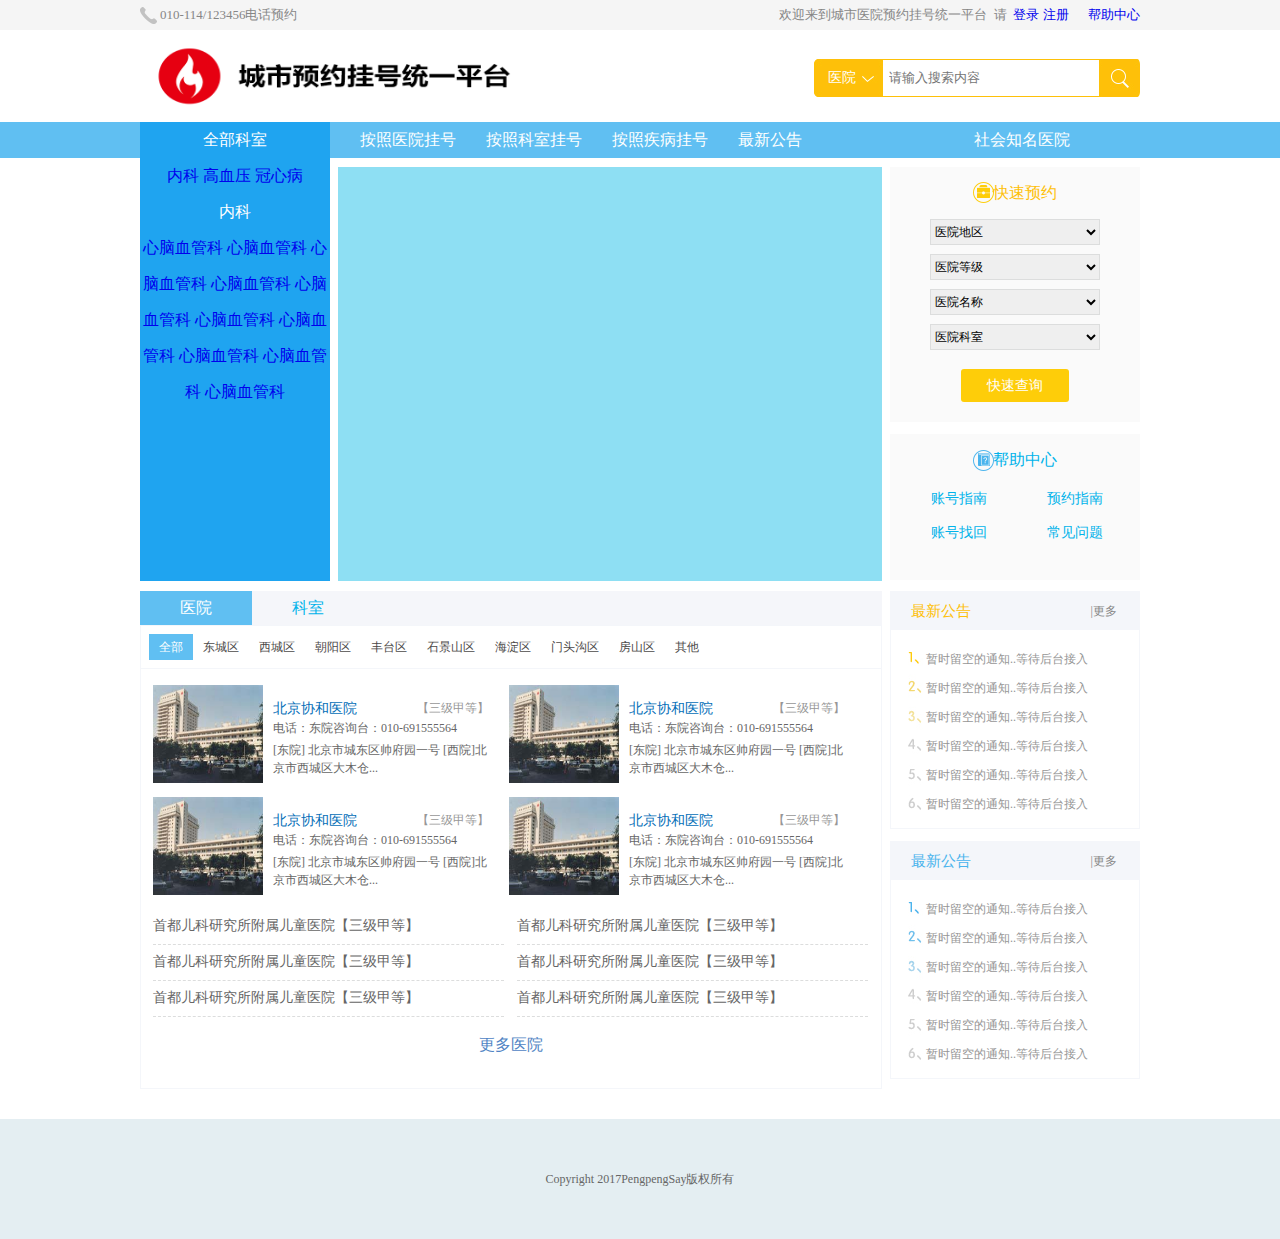
==== index.html @ 0125cd2b "Initial commit" ====
<!DOCTYPE html>
<html lang="en">
<head>
    <meta charset="UTF-8">
    <title>医院挂号平台</title>
    <link rel="stylesheet" href="css/index-layout.css">
    <link rel="stylesheet" href="css/base.css">
    <link rel="stylesheet" href="css/ui.css">
    <script type="text/javascript" src="js/jquery-3.2.1.min.js"></script>

</head>
<body>
<!--头部-->
<div id="top" class="top">
    <div class="wrap">
        <p class="call">010-114/123456电话预约</p>
        <p class="welcome">欢迎来到城市医院预约挂号统一平台&nbsp;
        请&nbsp;
            <a href="#">登录</a>
            <a href="#">注册</a>
            &nbsp;&nbsp;&nbsp;&nbsp;
            <a href="#">帮助中心</a> </p>
    </div>
</div>
<!--header-->
<div id="header" class="header">
    <div class="wrap clearfix">
    <a class="logo" href="#"><img src="img/logo.png"></a>
        <div class="search ui-search">
            <div class="ui-search-selected">医院</div>
            <div class="ui-search-select-list">
                <a href="#">科室</a>
                <a href="#">疾病</a>
                <a href="#">医院</a>
            </div>
            <input type="text" name="search-content" class="ui-search-input" placeholder="请输入搜索内容">
            <a href="#" class="ui-search-submit">&nbsp;</a>
        </div>
    </div>
</div>
<!--nav导航栏-->
<div id="nav" class="nav">
    <div class="wrap">
        <div class="link menu">全部科室
            <div class="menu-list ui-menu">
                <div class="ui-menu-item">

                    <a href="#" class="ui-menu-item-department">内科</a>
                    <a href="#" class="ui-menu-item-disease">高血压</a>
                    <a href="#" class="ui-menu-item-disease">冠心病</a>

                    <div class="ui-menu-item-detail">
                        <div class="ui-menu-item-detail-group">
                            <div class="ui-menu-item-detail-group-caption">
                                内科
                            </div>
                            <div class="ui-menu-item-detail-group-list">
                                <a href="#">心脑血管科</a>
                                <a href="#">心脑血管科</a>
                                <a href="#">心脑血管科</a>
                                <a href="#">心脑血管科</a>
                                <a href="#">心脑血管科</a>
                                <a href="#">心脑血管科</a>
                                <a href="#">心脑血管科</a>
                                <a href="#">心脑血管科</a>
                                <a href="#">心脑血管科</a>
                                <a href="#">心脑血管科</a>
                            </div>
                        </div>
                    </div>
                </div>
            </div>
        </div>

    <a href="#" class="link">按照医院挂号</a>
    <a href="#" class="link">按照科室挂号</a>
    <a href="#" class="link">按照疾病挂号</a>
    <a href="#" class="link">最新公告</a>
    <a href="#" class="link right">社会知名医院</a>

    </div>

</div>
<!--banner模块-->
<!--三部分 banner-slider banner-search banner-help-->
<div id="banner" class="banner">
    <div id="banner-slider" class="banner-slider"></div>
    <div id="banner-search" class="banner-search">
        <div class="caption"><span class="text">快速预约</span> </div>
        <div class="form">
            <div class="line"><select name="area"><option>医院地区</option></select> </div>
            <div class="line"><select name="area"><option>医院等级</option></select> </div>
            <div class="line"><select name="area"><option>医院名称</option></select> </div>
            <div class="line"><select name="area"><option>医院科室</option></select> </div>
        </div>
        <div class="submit">
            <input type="submit" class="button" value="快速查询">
        </div>
    </div>
    <div id="banner-help" class="banner-help">
        <div class="caption"><span class="text">帮助中心</span> </div>
        <div class="list">
            <a href="#" class="link">账号指南</a>
            <a href="#" class="link">预约指南</a>
            <a href="#" class="link">账号找回</a>
            <a href="#" class="link">常见问题</a>
        </div>
    </div>
</div>
<!--内容模块content-->
<!--三部分 tab news close-->
<div id="content" class="content">
    <div class="wrap clearfix">
        <div id="content-tab" class="content-tab">
            <div class="caption">
                <a href="#" class="item item_focus">医院</a>
                <a href="#" class="item">科室</a>
            </div>
            <div class="block">
                <div class="item">
                    <div class="block-caption">

                        <a href="#" class="block-caption-item block-caption-item_focus">全部</a>
                        <a href="#" class="block-caption-item">东城区</a>
                        <a href="#" class="block-caption-item">西城区</a>
                        <a href="#" class="block-caption-item">朝阳区</a>
                        <a href="#" class="block-caption-item">丰台区</a>
                        <a href="#" class="block-caption-item">石景山区</a>
                        <a href="#" class="block-caption-item">海淀区</a>
                        <a href="#" class="block-caption-item">门头沟区</a>
                        <a href="#" class="block-caption-item">房山区</a>
                        <a href="#" class="block-caption-item">其他</a>
                    </div>
                    <div class="block-content clearfix">
                        <div class="block-list">
                            <div class="item">
                                <img src="img/hospital-1.jpg" alt="xx医院"/>
                                <div class="item-name">北京协和医院<span class="item-level">【三级甲等】</span> </div>
                                <div class="item-phone">电话：东院咨询台：010-691555564</div>
                                <div class="item-address">[东院]
                                北京市城东区帅府园一号 [西院]北京市西城区大木仓...</div>
                            </div>
                            <div class="item">
                                <img src="img/hospital-1.jpg" alt="xx医院"/>
                                <div class="item-name">北京协和医院<span class="item-level">【三级甲等】</span> </div>
                                <div class="item-phone">电话：东院咨询台：010-691555564</div>
                                <div class="item-address">[东院]
                                    北京市城东区帅府园一号 [西院]北京市西城区大木仓...</div>
                            </div>
                            <div class="item">
                                <img src="img/hospital-1.jpg" alt="xx医院"/>
                                <div class="item-name">北京协和医院<span class="item-level">【三级甲等】</span> </div>
                                <div class="item-phone">电话：东院咨询台：010-691555564</div>
                                <div class="item-address">[东院]
                                    北京市城东区帅府园一号 [西院]北京市西城区大木仓...</div>
                            </div>
                            <div class="item">
                                <img src="img/hospital-1.jpg" alt="xx医院"/>
                                <div class="item-name">北京协和医院<span class="item-level">【三级甲等】</span> </div>
                                <div class="item-phone">电话：东院咨询台：010-691555564</div>
                                <div class="item-address">[东院]
                                    北京市城东区帅府园一号 [西院]北京市西城区大木仓...</div>
                            </div>
                        </div>
                        <div class="block-text-list clearfix">
                            <a href="#" class="item">首都儿科研究所附属儿童医院<span class="level">【三级甲等】</span></a>
                            <a href="#" class="item">首都儿科研究所附属儿童医院<span class="level">【三级甲等】</span></a>
                            <a href="#" class="item">首都儿科研究所附属儿童医院<span class="level">【三级甲等】</span></a>
                            <a href="#" class="item">首都儿科研究所附属儿童医院<span class="level">【三级甲等】</span></a>
                            <a href="#" class="item">首都儿科研究所附属儿童医院<span class="level">【三级甲等】</span></a>
                            <a href="#" class="item">首都儿科研究所附属儿童医院<span class="level">【三级甲等】</span></a>
                        </div>
                        <div class="block-more">更多医院</div>
                    </div>
                </div>
                <div class="item" style="display: none">科室内容</div>
            </div>
        </div>
        <div id="content-news" class="content-news">
            <div class="caption">最新公告<a href="#" class="more">|更多</a> </div>
            <div class="list">

                <a href="#" class="link">暂时留空的通知..等待后台接入</a>
                <a href="#" class="link">暂时留空的通知..等待后台接入</a>
                <a href="#" class="link">暂时留空的通知..等待后台接入</a>
                <a href="#" class="link">暂时留空的通知..等待后台接入</a>
                <a href="#" class="link">暂时留空的通知..等待后台接入</a>
                <a href="#" class="link">暂时留空的通知..等待后台接入</a>
            </div>
        </div>
        <div id="content-close" class="content-close">
            <div class="caption">最新公告<a href="#" class="more">|更多</a> </div>
            <div class="list">

                <a href="#" class="link">暂时留空的通知..等待后台接入</a>
                <a href="#" class="link">暂时留空的通知..等待后台接入</a>
                <a href="#" class="link">暂时留空的通知..等待后台接入</a>
                <a href="#" class="link">暂时留空的通知..等待后台接入</a>
                <a href="#" class="link">暂时留空的通知..等待后台接入</a>
                <a href="#" class="link">暂时留空的通知..等待后台接入</a>
            </div>
        </div>
    </div>
</div>

<!--footer模块-->
<div id="footer" class="footer">
    Copyright 2017PengpengSay版权所有
</div>
<script type="text/javascript" src="js/ui.js"></script>
</body>
</html>
---- css/index-layout.css ----
body{
    padding: 0;
    margin: 0;;
}

/*清除浮动*/
.clearfix:after{
    content: ' ';
    display: block;
    height: 0;
    line-height: 0;
    clear: both;
    zoom: 1;
}

.wrap{
    width: 1000px;
    margin: 0 auto;
    position: relative;
}
.top{
    height: 30px;
    background-color: #f5f5f5;
}

.header{
    height: 92px;
}
.nav{
    height: 36px;
    background-color: #60bff2;
}
.banner{
    width: 802px;
    margin: 0 auto;
    height: 414px;
    padding: 9px 0 0 198px;
}

.banner-slider{
    float: left;
    width: 544px;
    height: 414px;
    background-color: #8edff3;
}

.banner-search{
    float: right;
    width: 250px;
    height: 255px;
    background-color: #eee;
}

.banner-help{
    float: right;
    width: 250px;
    height: 146px;
    background-color: #ccc;
    margin-top: 12px;
}
.content{
    padding: 10px 0 38px 0;
}

.content-tab{
    float:left;
    width: 742px;
    height: 490px;
    background-color: #eee;
}

.content-news,
.content-close{
    float: right;
    width: 248px;
    height: 236px;
    border: 1px solid #ccc;
}

.content-close{
    margin-top: 12px;
    border-color: red;
}


.footer{
    height: 70px;
    padding: 25px 0;
    background-color: #e4eef2;
}
---- css/base.css ----
p{
    padding: 0;
    margin: 0;
    display: inline-block;
}

a{
    text-decoration: none;
}

select,input{
    border: none;
    outline: none;
}

.top{
    line-height: 30px;
    font-size: 13px;
    color: #868686;
}

.top .call{
    float: left;
    padding-left: 20px;
    background: url("../img/icon-call.png") no-repeat center left;
}

.top .welcome{
    float: right;
}

/*header 模块内样式*/
.header .logo{
    width: 402px;
    height: 74px;
    padding: 9px 0;
    display: inline-block;
}

.header .logo img{
    width: 100%;
    height: 100%;
}

.header .search{
    width: 326px;
    height: 38px;
    position: absolute;
    right: 0px;
    top: 29px;
    /*background-color: orange;*/
}

/* nav 模块内样式*/

.nav .link{
    display: inline-block;
    float: left;
    padding-left: 30px;
    line-height: 36px;
    color: #fff;
    font-size: 16px;
    text-align: center;
}

.nav a:hover{
    color: #d7f3ff;
}

.nav .menu{
    width: 130px;
    padding-right: 30px;
    background-color: #1fa4f0;
    position: relative;
}

.nav .menu .menu-list{
    background-color: #1fa4f0;
    width: 100%;
    height: 423px;
    position: absolute;
    left: 0px;
    top: 36px;
}

.nav .right{
    float: right;
    margin-right: 70px;
}

/*banner 模块内样式*/
.banner-search{
    background-color: #fafafa;
}

.banner-help .caption,
.banner-search .caption{
    height: 22px;
    padding: 15px 0 15px 0;
    text-align: center;
}

.banner-help .caption .text,
.banner-search .caption .text{
    display: inline-block;
    height: 22px;
    line-height: 22px;
    padding-left: 20px;
    color: #fec009;
    font-size: 16px;
    background: url("../img/icon-help.png") no-repeat 0 0 ;
}

.banner-search .form{
    height: 150px;
}

.banner-search .form .line{
    padding-bottom: 9px;
    text-align: center;
}

.banner-search .form .line select{
    width: 170px;
    height: 26px;
    line-height: 26px;
    font-size: 12px;
    z-index: 0;
    border: 1px solid #dcdddd;
    padding: 2px 0;
}

.banner-search .submit{
    height: 32px;
    text-align: center;
}

.banner-search .submit .button{
    width: 108px;
    height: 33px;
    background-color: #fecd09;
    font-size: 14px;
    color: #fff;
    border-radius: 3px;
}

.banner-help{
    background-color: #fafafa;
}

.banner-help .caption .text{
    color: #00b3ea;
    background-position: 0 -23px;
}

.banner-help .link{
    color: #00b3ea;
    display: inline-block;
    width: 86px;
    height: 26px;
    line-height: 26px;
    font-size: 14px;
    text-align: center;
    padding: 0 0 8px 26px;
}

.content-news{
    background-color: #fff;
    border: 1px solid #f4f6fa;
}

.content-close .caption,
.content-news .caption{
    height: 38px;
    line-height: 38px;
    background-color: #f4f6fa;
    text-indent: 20px;
    color: #fec009;
    font-size: 15px;
}

.content-close .more,
.content-news .more{
    float: right;
    padding-right: 22px;
    font-size: 12px;
    color: #868686;
}

.content-close .list,
.content-news .list{
    padding: 15px 20px 13px 35px;
    line-height: 29px;
    background: url("../img/list-yellow.jpg") 17px 20px no-repeat;
    font-size: 12px;
}

.content-close .list .link,
.content-news .list .link{
    display: block;
    color: #969696;
}

.content-close{
    background-color: #fff;
    border: 1px solid #f4f6fa;
}

.content-close .caption{
    color: #4ab4ed;
}

.content-close .list{
    background-image: url("../img/list-blue.jpg");
}

.content-tab{
    background: none;
}

.content-tab .caption{
    height: 34px;
    line-height: 34px;
    background-color: #f5f6fa;
}

.content-tab .caption .item{
    display: block;
    width: 112px;
    height: 34px;
    text-align: center;
    float: left;
    color: #00b3ea;
}

.content-tab .caption .item_focus{
    background-color: #60bff2;
    color: #fff;
}

.content-tab .block{
    border: 1px solid #f4f6fa;
}

.content-tab .block-caption{
    height: 26px;
    line-height: 26px;
    padding: 8px;
    border-bottom: 1px solid #f4f6fa;
}

.content-tab .block-caption-item{
    display: block;
    padding: 0 10px 0 10px;
    font-size: 12px;
    color: #4c4948;
    float: left;
}

.content-tab .block-caption-item_focus{
    background-color: #60bff2;
    color: #fff;
}

.content-tab .block-content{
    padding: 16px 12px;
}

.content-tab .block-content .block-more{
    display: block;
    line-height: 55px;
    text-align: center;
    color: #5084c4;
}
/*医院的列表容器*/
.content-tab .block-content .block-list{}

.content-tab .block-content .block-list .item{
    float: left;
    width: 216px;
    height: 102px;
    padding: 0 20px 10px 120px;
    position: relative;
    font-size: 12px;
}

.content-tab .block-content .block-list .item img{
    width: 110px;
    height: 98px;
    position: absolute;
    left: 0;
    top:0;
}

.content-tab .block-content .block-list .item-name{
    color: #036eb7;
    font-size: 14px;
    line-height: 21px;
    padding-top: 13px;
}
.content-tab .block-content .block-list .item-level{
    float: right;
    font-size: 12px;
    color: #979797;
}
.content-tab .block-content .block-list .item-phone,
.content-tab .block-content .block-list .item-address{
    line-height: 18px;
    padding-bottom: 4px;
    color: #666;
}

/*医院文案列表*/

.content-tab .block-content .block-text-list{}

.content-tab .block-content .block-text-list .item{
    display: block;
    width: 351px;
    height: 27px;
    font-size: 14px;
    color: #666;
    padding-top: 8px;
    float: left;
    border-bottom: 1px dashed #dcdddd;
}

.content-tab .block-content .block-text-list .item:nth-child(2n){
    margin-left: 13px;
}


.footer{
    line-height: 70px;
    text-align: center;
    font-size: 12px;
    color: #666;
}
---- css/ui.css ----
.ui-search{
    background: url("../img/ui-search.jpg") center no-repeat;
    font-size: 14px;
    color: #fff;
    position: relative;
}

.ui-search-selected{
    width: 70px;
    height: 38px;
    line-height: 38px;
    position: absolute;
    left: 0;
    top: 0;
    text-indent: 14px;
}

.ui-search-select-list{
    position: absolute;
    width: 67px;
    line-height: 24px;
    background-color: #fff;
    box-shadow: 3px 3px 5px rgba(0,0,0,.2);
    left: 2px;
    top: 36px;
    display: none;
}

.ui-search-select-list a{
    display: block;
    color: #A5a2a2;
    text-align: center;
}

.ui-search-select-list a:hover{
    background-color: #ebeef5;
}

.ui-search-input{
    width: 208px;
    height: 26px;
    position: absolute;
    top: 5px;
    left: 73px;
    line-height: 26px;
    font-size: 13px;
    color: #A5A2A2;
}

.ui-search-submit{
    display: block;
    position: absolute;
    right: 0;
    top: 1px;
    width: 40px;
    height: 36px;
}
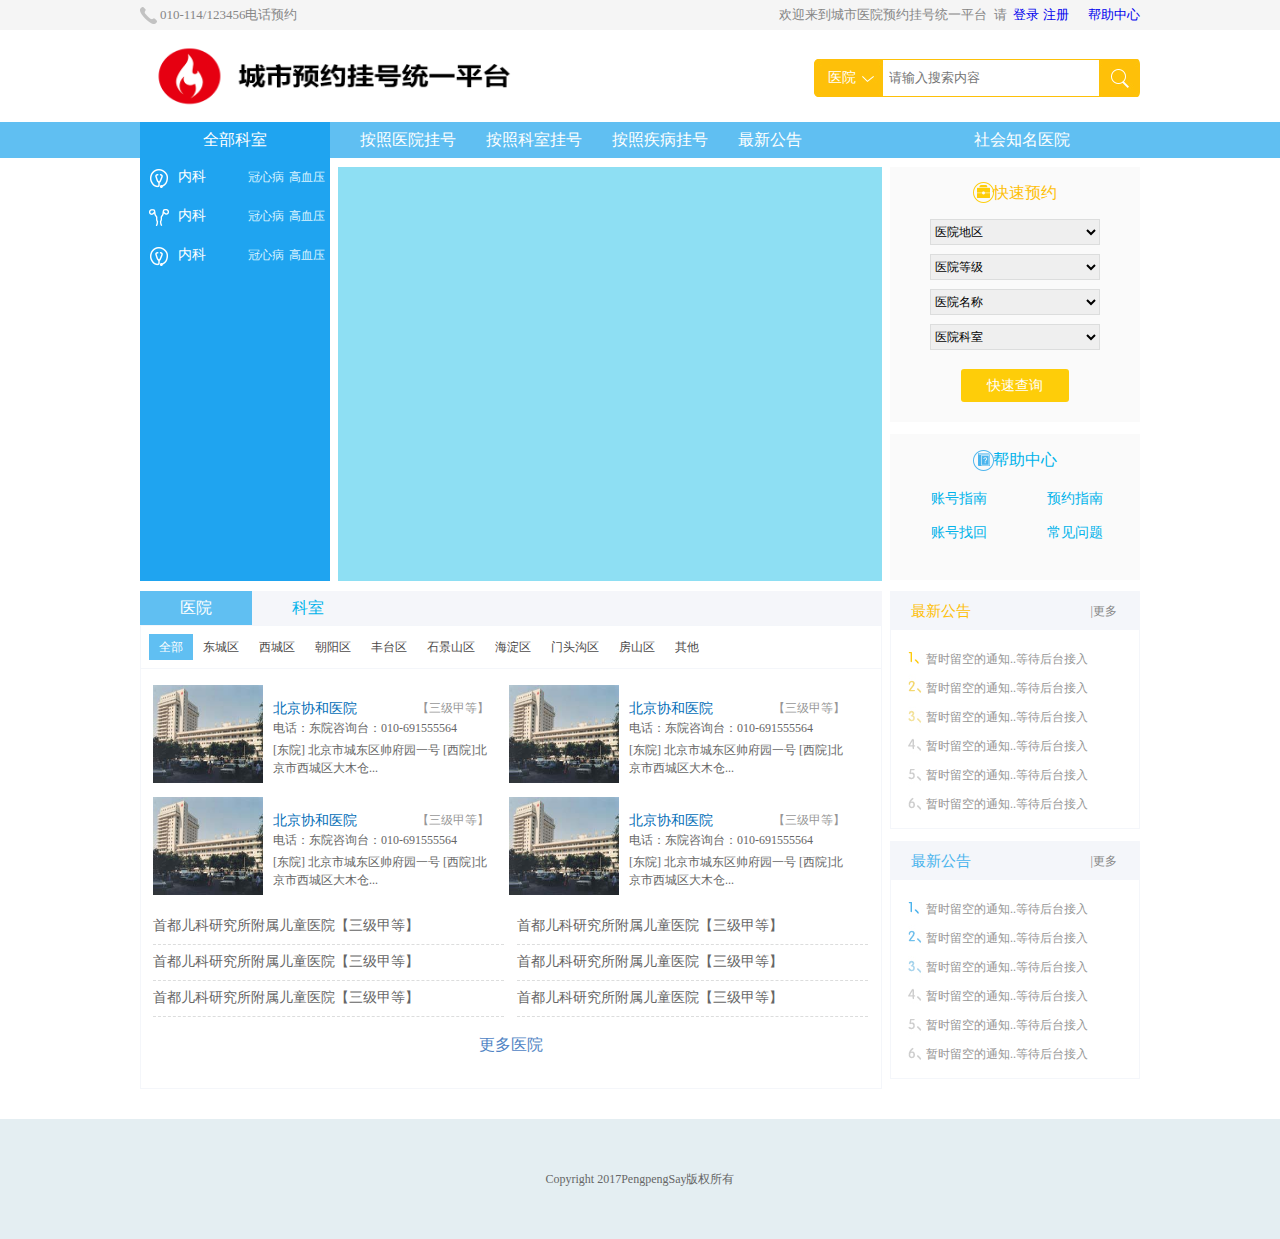
==== commit 9300b913: "实现了侧边栏的展开" ====
--- a/index.html
+++ b/index.html
@@ -43,7 +43,7 @@
     <div class="wrap">
         <div class="link menu">全部科室
             <div class="menu-list ui-menu">
-                <div class="ui-menu-item">
+                <div class="ui-menu-item clearfix">
 
                     <a href="#" class="ui-menu-item-department">内科</a>
                     <a href="#" class="ui-menu-item-disease">高血压</a>
@@ -55,6 +55,133 @@
                                 内科
                             </div>
                             <div class="ui-menu-item-detail-group-list">
+                                <a href="#">心脑血管科</a>
+                                <a href="#">心脑血管科</a>
+                                <a href="#">心脑血管科</a>
+                                <a href="#">心脑血管科</a>
+                                <a href="#">心脑血管科</a>
+                                <a href="#">心脑血管科</a>
+                                <a href="#">心脑血管科</a>
+                                <a href="#">心脑血管科</a>
+                                <a href="#">心脑血管科</a>
+                                <a href="#">心脑血管科</a>
+                                <a href="#">心脑血管科</a>
+                                <a href="#">心脑血管科</a>
+                                <a href="#">心脑血管科</a>
+                                <a href="#">心脑血管科</a>
+                            </div>
+                        </div>
+                        <div class="ui-menu-item-detail-group">
+                            <div class="ui-menu-item-detail-group-caption">
+                                内科常见疾病
+                            </div>
+                            <div class="ui-menu-item-detail-group-list">
+                                <a href="#">心脑血管科</a>
+                                <a href="#">心脑血管科</a>
+                                <a href="#">心脑血管科</a>
+                                <a href="#">心脑血管科</a>
+                                <a href="#">心脑血管科</a>
+                                <a href="#">心脑血管科</a>
+                                <a href="#">心脑血管科</a>
+                                <a href="#">心脑血管科</a>
+                                <a href="#">心脑血管科</a>
+                                <a href="#">心脑血管科</a>
+                                <a href="#">心脑血管科</a>
+                                <a href="#">心脑血管科</a>
+                                <a href="#">心脑血管科</a>
+                                <a href="#">心脑血管科</a>
+                            </div>
+                        </div>
+                    </div>
+                </div>
+                <div class="ui-menu-item clearfix">
+
+                    <a href="#" class="ui-menu-item-department">内科</a>
+                    <a href="#" class="ui-menu-item-disease">高血压</a>
+                    <a href="#" class="ui-menu-item-disease">冠心病</a>
+
+                    <div class="ui-menu-item-detail">
+                        <div class="ui-menu-item-detail-group">
+                            <div class="ui-menu-item-detail-group-caption">
+                                内科
+                            </div>
+                            <div class="ui-menu-item-detail-group-list">
+                                <a href="#">心脑血管科</a>
+                                <a href="#">心脑血管科</a>
+                                <a href="#">心脑血管科</a>
+                                <a href="#">心脑血管科</a>
+                                <a href="#">心脑血管科</a>
+                                <a href="#">心脑血管科</a>
+                                <a href="#">心脑血管科</a>
+                                <a href="#">心脑血管科</a>
+                                <a href="#">心脑血管科</a>
+                                <a href="#">心脑血管科</a>
+                                <a href="#">心脑血管科</a>
+                                <a href="#">心脑血管科</a>
+                                <a href="#">心脑血管科</a>
+                                <a href="#">心脑血管科</a>
+                            </div>
+                        </div>
+                        <div class="ui-menu-item-detail-group">
+                            <div class="ui-menu-item-detail-group-caption">
+                                内科常见疾病
+                            </div>
+                            <div class="ui-menu-item-detail-group-list">
+                                <a href="#">心脑血管科</a>
+                                <a href="#">心脑血管科</a>
+                                <a href="#">心脑血管科</a>
+                                <a href="#">心脑血管科</a>
+                                <a href="#">心脑血管科</a>
+                                <a href="#">心脑血管科</a>
+                                <a href="#">心脑血管科</a>
+                                <a href="#">心脑血管科</a>
+                                <a href="#">心脑血管科</a>
+                                <a href="#">心脑血管科</a>
+                                <a href="#">心脑血管科</a>
+                                <a href="#">心脑血管科</a>
+                                <a href="#">心脑血管科</a>
+                                <a href="#">心脑血管科</a>
+                            </div>
+                        </div>
+                    </div>
+                </div>
+                <div class="ui-menu-item clearfix">
+
+                    <a href="#" class="ui-menu-item-department">内科</a>
+                    <a href="#" class="ui-menu-item-disease">高血压</a>
+                    <a href="#" class="ui-menu-item-disease">冠心病</a>
+
+                    <div class="ui-menu-item-detail">
+                        <div class="ui-menu-item-detail-group">
+                            <div class="ui-menu-item-detail-group-caption">
+                                内科
+                            </div>
+                            <div class="ui-menu-item-detail-group-list">
+                                <a href="#">心脑血管科</a>
+                                <a href="#">心脑血管科</a>
+                                <a href="#">心脑血管科</a>
+                                <a href="#">心脑血管科</a>
+                                <a href="#">心脑血管科</a>
+                                <a href="#">心脑血管科</a>
+                                <a href="#">心脑血管科</a>
+                                <a href="#">心脑血管科</a>
+                                <a href="#">心脑血管科</a>
+                                <a href="#">心脑血管科</a>
+                                <a href="#">心脑血管科</a>
+                                <a href="#">心脑血管科</a>
+                                <a href="#">心脑血管科</a>
+                                <a href="#">心脑血管科</a>
+                            </div>
+                        </div>
+                        <div class="ui-menu-item-detail-group">
+                            <div class="ui-menu-item-detail-group-caption">
+                                内科常见疾病
+                            </div>
+                            <div class="ui-menu-item-detail-group-list">
+                                <a href="#">心脑血管科</a>
+                                <a href="#">心脑血管科</a>
+                                <a href="#">心脑血管科</a>
+                                <a href="#">心脑血管科</a>
                                 <a href="#">心脑血管科</a>
                                 <a href="#">心脑血管科</a>
                                 <a href="#">心脑血管科</a>
--- a/css/ui.css
+++ b/css/ui.css
@@ -54,4 +54,113 @@
     top: 1px;
     width: 40px;
     height: 36px;
+}
+
+/*ui-menu 分类菜单*/
+.ui-menu{}
+
+.ui-menu-item{
+    height: 22px;
+    line-height: 22px;
+    padding: 8px 5px 9px 6px;
+    margin-left: 2px;
+}
+.ui-menu-item:hover{
+    background-color: #fff;
+}
+
+.ui-menu-item:hover .ui-menu-item-department{
+    color: #333;
+}
+
+.ui-menu-item:hover .ui-menu-item-disease{
+    color: #868686;
+}
+
+.ui-menu-item:hover .ui-menu-item-detail{
+    display: block;
+}
+.ui-menu-item-department{
+    float: left;
+    height: 22px;
+    line-height: 22px;
+    position: relative;
+    padding-left: 30px;
+    font-size: 14px;
+    color: #fff;
+}
+
+.ui-menu-item-department:before{
+    content: ' ';
+    display: block;
+    width: 22px;
+    height: 21px;
+    position: absolute;
+    left: 0;
+    top: 1px;
+    background: url("../img/icon-menu.jpg") -22px 0 no-repeat;
+}
+
+.ui-menu-item:hover .ui-menu-item-department:before{
+    background-position-x: 0;
+}
+
+.ui-menu-item:nth-child(2) .ui-menu-item-department:before{
+    background-position-y: -22px;
+}
+
+.ui-menu-item:nth-child(2) .ui-menu-item-department:before{
+    background-position-y: -44px;
+}
+
+.ui-menu-item-detail{
+    position: absolute;
+    width: 500px;
+    height: 393px;
+    padding: 20px 10px 10px 29px;
+    background: #fff url("../img/bg-menu.jpg") center no-repeat;
+    top: 0;
+    left: 190px;
+    box-shadow: 5px 5px 2px rgba(0,0,0,.1);
+}
+
+.ui-menu-item-disease{
+    font-size: 12px;
+    float: right;
+    padding-left: 5px;
+    color: #d7f3ff;
+}
+.ui-menu-item-detail{
+    display: none;
+}
+
+.ui-menu-item-detail-group{
+    padding-bottom: 20px;
+    text-align: left;
+}
+
+.ui-menu-item-detail-group-caption{
+    width: 100%;
+    display: block;
+    height: 34px;
+    line-height: 34px;
+    color: #666;
+    font-size: 16px;
+    font-weight: bold;
+}
+.ui-menu-item-detail-group-list{
+    line-height: 23px;
+}
+.ui-menu-item-detail-group-list a{
+    display: inline-block;
+    color: #868686;
+    margin-right: 8px;
+    font-size: 12px;
+    padding-bottom: 5px;
+}
+
+.ui-menu-item-detail-group-list a:after{
+    content: '|';
+    color: #eee;
+    padding-left: 8px;
 }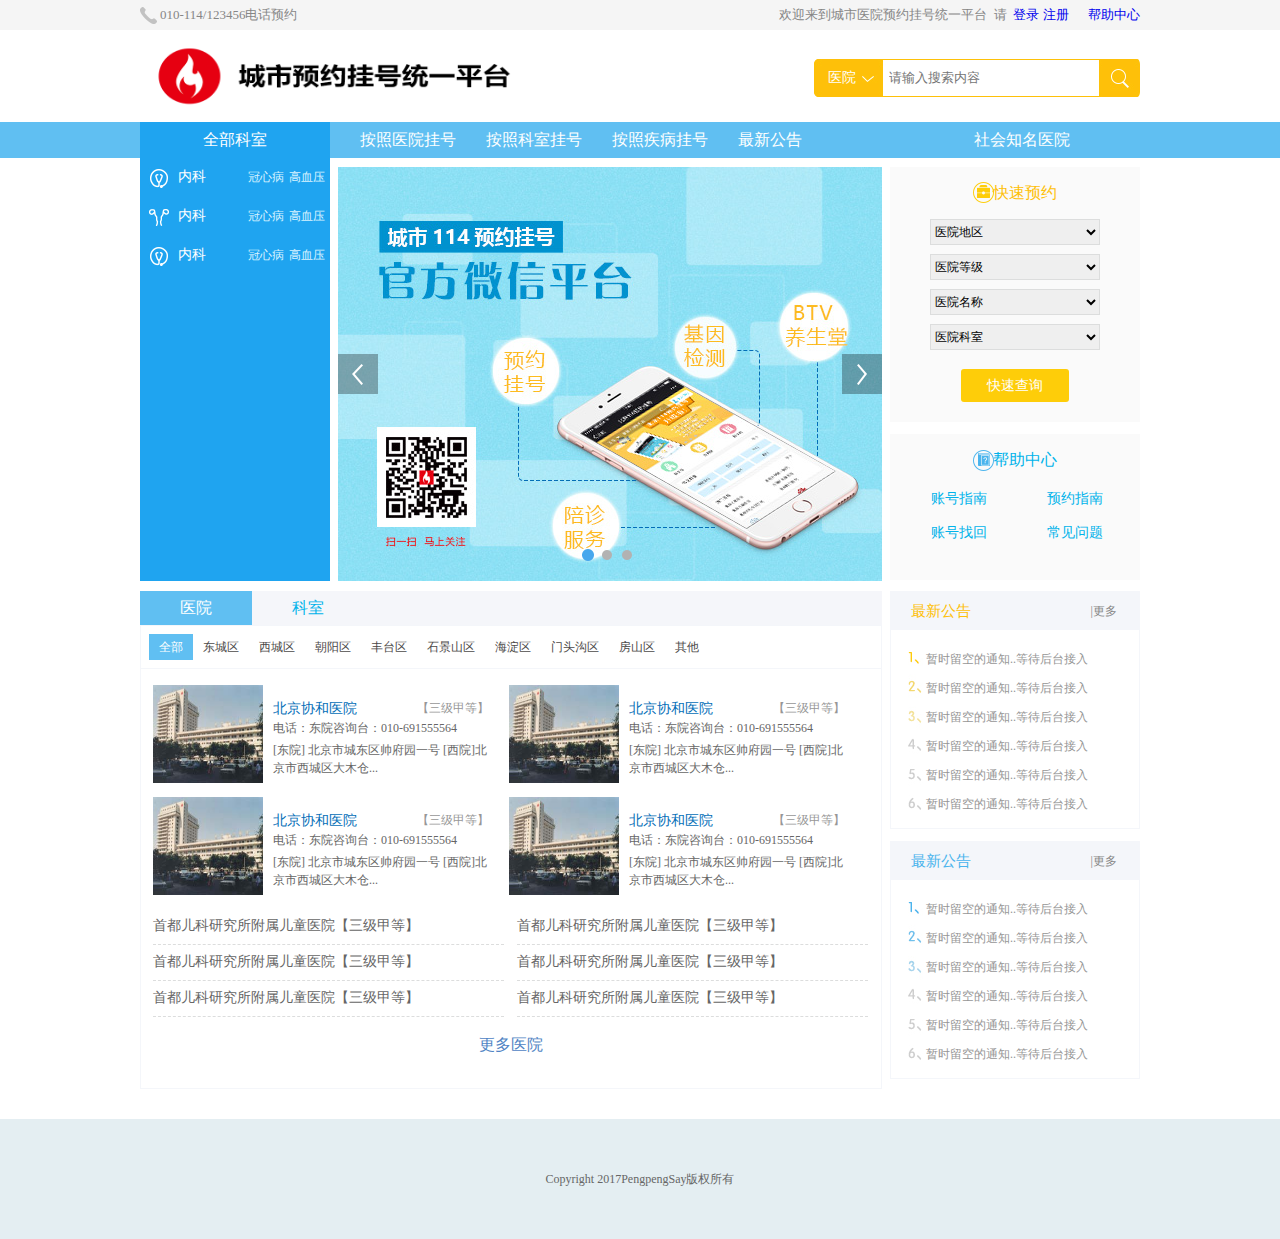
==== commit a6adb8c0: "banner slider" ====
--- a/index.html
+++ b/index.html
@@ -211,7 +211,23 @@
 <!--banner模块-->
 <!--三部分 banner-slider banner-search banner-help-->
 <div id="banner" class="banner">
-    <div id="banner-slider" class="banner-slider"></div>
+    <div id="banner-slider" class="banner-slider ui-slider">
+        <div class="ui-slider-wrap">
+            <a href="#0" class="item"><img src="img/banner_1.jpg"></a>
+            <a href="#0" class="item"><img src="img/banner_2.jpg"></a>
+            <a href="#0" class="item"><img src="img/banner_3.jpg"></a>
+        </div>
+        <div class="ui-slider-arrow">
+            <a href="#1" class="item left">&nbsp;</a>
+            <a href="#1" class="item right">&nbsp;</a>
+        </div>
+
+        <div class="ui-slider-process">
+            <a href="#1" class="item item_focus">&nbsp;</a>
+            <a href="#1" class="item">&nbsp;</a>
+            <a href="#1" class="item">&nbsp;</a>
+        </div>
+    </div>
     <div id="banner-search" class="banner-search">
         <div class="caption"><span class="text">快速预约</span> </div>
         <div class="form">
@@ -240,25 +256,26 @@
     <div class="wrap clearfix">
         <div id="content-tab" class="content-tab">
             <div class="caption">
-                <a href="#" class="item item_focus">医院</a>
-                <a href="#" class="item">科室</a>
+                <a href="#6" class="item item_focus">医院</a>
+                <a href="#6" class="item">科室</a>
             </div>
             <div class="block">
                 <div class="item">
                     <div class="block-caption">
 
-                        <a href="#" class="block-caption-item block-caption-item_focus">全部</a>
-                        <a href="#" class="block-caption-item">东城区</a>
-                        <a href="#" class="block-caption-item">西城区</a>
-                        <a href="#" class="block-caption-item">朝阳区</a>
-                        <a href="#" class="block-caption-item">丰台区</a>
-                        <a href="#" class="block-caption-item">石景山区</a>
-                        <a href="#" class="block-caption-item">海淀区</a>
-                        <a href="#" class="block-caption-item">门头沟区</a>
-                        <a href="#" class="block-caption-item">房山区</a>
-                        <a href="#" class="block-caption-item">其他</a>
+                        <a href="#6" class="block-caption-item block-caption-item_focus">全部</a>
+                        <a href="#6" class="block-caption-item">东城区</a>
+                        <a href="#6" class="block-caption-item">西城区</a>
+                        <a href="#6" class="block-caption-item">朝阳区</a>
+                        <a href="#6" class="block-caption-item">丰台区</a>
+                        <a href="#6" class="block-caption-item">石景山区</a>
+                        <a href="#6" class="block-caption-item">海淀区</a>
+                        <a href="#6" class="block-caption-item">门头沟区</a>
+                        <a href="#6" class="block-caption-item">房山区</a>
+                        <a href="#6" class="block-caption-item">其他</a>
                     </div>
                     <div class="block-content clearfix">
+                        <div class="block-wrap">
                         <div class="block-list">
                             <div class="item">
                                 <img src="img/hospital-1.jpg" alt="xx医院"/>
@@ -298,7 +315,10 @@
                             <a href="#" class="item">首都儿科研究所附属儿童医院<span class="level">【三级甲等】</span></a>
                         </div>
                         <div class="block-more">更多医院</div>
-                    </div>
+                        </div>
+                        <div class="block-wrap" style="display: none">其他城区内容</div>
+                    </div>
+
                 </div>
                 <div class="item" style="display: none">科室内容</div>
             </div>
--- a/css/ui.css
+++ b/css/ui.css
@@ -163,4 +163,100 @@
     content: '|';
     color: #eee;
     padding-left: 8px;
+}
+
+/*回到顶部*/
+.ui-backTop{
+    display: none;
+    position: fixed;
+    right: 2px;
+    bottom: 2px;
+    z-index: 9;
+    width: 40px;
+    height: 40px;
+    color: #fff;
+    background: rgba(102,102,102,.9) url("../img/icon-go-up.png") center no-repeat;
+}
+
+.ui-backTop:hover{
+    background: rgba(102,102,102,.9);
+}
+
+.ui-backTop:hover:after{
+    content: "回到顶部";
+    display: block;
+    line-height: 20px;
+    text-align: center;
+}
+
+/*ui-slider 幻灯片组件*/
+.ui-slider{
+    width: 544px;
+    height: 414px;
+    position: relative;
+    overflow: hidden;
+}
+.ui-slider-wrap{
+    width: 99999px;
+    height: 414px;
+    position: absolute;
+    left: 0;
+    right: 0;
+    transition: all .5s;
+}
+
+.ui-slider-wrap .item{
+    display: block;
+    float: left;
+    width: 544px;
+    height: 414px;
+}
+.ui-slider-arrow{
+    width: 544px;
+    height: 40px;
+    position: absolute;
+    margin-top: -20px;
+    top: 50%;
+}
+
+.ui-slider-arrow .item{
+    display: block;
+    width: 40px;
+    height: 40px;
+    position: absolute;
+    top: 0;
+    background: url("../img/ui-slider-arrow.png") no-repeat;
+}
+
+.ui-slider-arrow .left{
+    left: 0;
+}
+
+.ui-slider-arrow .right{
+    right: 0;
+    background-position: -40px 0;
+}
+
+.ui-slider-process{
+    width: 544px;
+    height: 12px;
+    text-align: center;
+    position: absolute;
+    left: 0;
+    bottom: 20px;
+}
+
+.ui-slider-process .item{
+    display: inline-block;
+    width: 16px;
+    height: 16px;
+    background:url("../img/ui-slider-process.png") no-repeat;
+}
+
+.ui-slider-process .item_focus{
+}
+
+.ui-slider-process .item_focus,
+.ui-slider-process .item:hover{
+    background-position: -23px 0;
 }